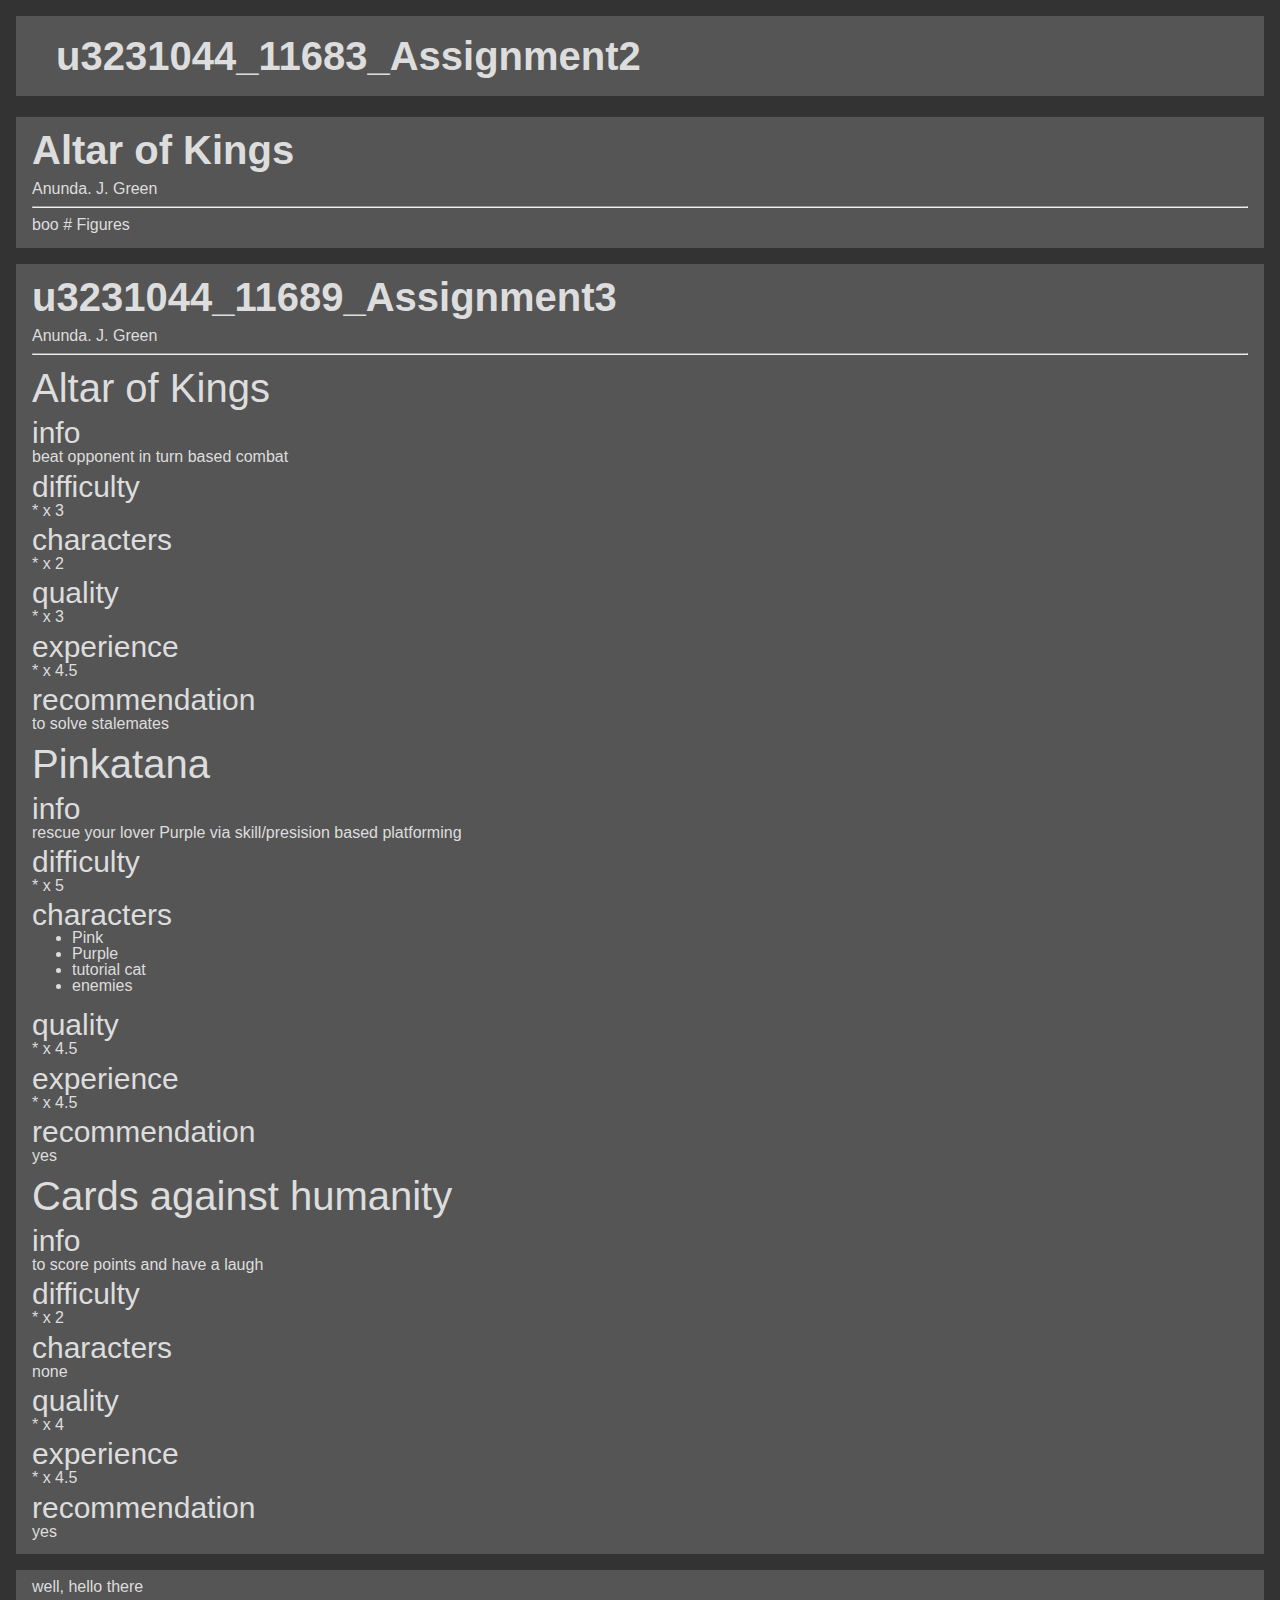
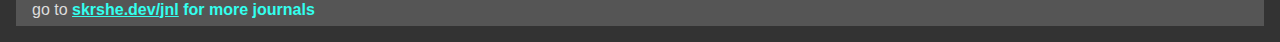
==== index.html @ a8693255 "inited" ====
<!DOCTYPE html>
<html>
    <head>
        <title>skrshe Journal</title>
        <meta charset="utf-8">
        <link rel="stylesheet" href="css/reset.css"/>
        <link rel="stylesheet" href="css/style.css"/>
    </head>
    <body>
        <div id="container">
            <header class="content">
                <b>u3231044_11683_Assignment2</b>
            </header>
            <br>
        <div class=content>
                        <b><h1 class="title">Altar of Kings</h1></b>
                                                <p class="author">Anunda. J. Green</p>
                                                <hr>
            <p>boo # Figures</p>
        </div>
        <br>
        <div class=content>
                        <b><h1 class="title">u3231044_11689_Assignment3</h1></b>
                                                <p class="author">Anunda. J. Green</p>
                                                <hr>
            <!---
            300-400x3 words (900-1200)

            write three short game analyses, identifying:
            - games player experience goal,
            - pro-social impact,
            - target audience,
            - most prominent formal or dramatic element.

            The three analyses should include:
            Your own game development
            A paper-based game of your choosing
            A digital game of your choosing

            Submission Requirements:
            journal named "u3231044_11689_Assignment2" with 3 posts containing rich media, such as images, gifs, and/or videos
            u7198321_11689_Assignment1
            --->
            <h1 id="altar-of-kings">Altar of Kings</h1>
            <h2 id="info">info</h2>
            <p>beat opponent in turn based combat</p>
            <h2 id="difficulty">difficulty</h2>
            <p>* x 3</p>
            <h2 id="characters">characters</h2>
            <p>* x 2</p>
            <h2 id="quality">quality</h2>
            <p>* x 3</p>
            <h2 id="experience">experience</h2>
            <p>* x 4.5</p>
            <h2 id="recommendation">recommendation</h2>
            <p>to solve stalemates</p>
            <h1 id="pinkatana">Pinkatana</h1>
            <h2 id="info-1">info</h2>
            <p>rescue your lover Purple via skill/presision based platforming</p>
            <h2 id="difficulty-1">difficulty</h2>
            <p>* x 5</p>
            <h2 id="characters-1">characters</h2>
            <ul>
            <li>Pink</li>
            <li>Purple</li>
            <li>tutorial cat</li>
            <li>enemies</li>
            </ul>
            <h2 id="quality-1">quality</h2>
            <p>* x 4.5</p>
            <h2 id="experience-1">experience</h2>
            <p>* x 4.5</p>
            <h2 id="recommendation-1">recommendation</h2>
            <p>yes</p>
            <h1 id="cards-against-humanity">Cards against humanity</h1>
            <h2 id="info-2">info</h2>
            <p>to score points and have a laugh</p>
            <h2 id="difficulty-2">difficulty</h2>
            <p>* x 2</p>
            <h2 id="characters-2">characters</h2>
            <p>none</p>
            <h2 id="quality-2">quality</h2>
            <p>* x 4</p>
            <h2 id="experience-2">experience</h2>
            <p>* x 4.5</p>
            <h2 id="recommendation-2">recommendation</h2>
            <p>yes</p>
        </div>
        <br>
            <footer class="content">
                <p> well, hello there</p>
                go to <a href="https://skrshe.dev/jnl">skrshe.dev/jnl<a> for more journals
            </footer>
        </div>
    </body>
</html>
---- css/style.css ----
body {
    font-family: Ubuntu, Calibri, sans-serif;
    color: #ddd;
    background-color: #333;
}

header, footer {
    padding ;
    margin 5px 5px;
}

ul, menu, dir {
    display: block;
    list-style-type: disc;
    margin-block-start: 1__qem;
    margin-block-end: 1em;
    margin-inline-start: 0;
    margin-inline-end: 0;
    padding-inline-start: 40px
}

ol {
    display: block;
    list-style-type: decimal;
    margin-block-start: 1__qem;
    margin-block-end: 1em;
    margin-inline-start: 0;
    margin-inline-end: 0;
    padding-inline-start: 40px
}

li {
    display: list-item;
    text-align: -webkit-match-parent;
}

a {
    color: #33ffee;
    font-weight: bold;
}

strong, b {
    font-weight: bold;
    margin: 100px 0;
}

em, i {
    font-weight: italic;
}

header, h1 {
    font-size: 2.5em; /* 40px/16=2.5em */
    padding: 5px 0;
    margin-bottom: 5px;
}

h2 {
    font-size: 1.875em; /* 30px/16=1.875em */
}

p {
    line-height: 115%;
    margin-bottom: 5px;
}

pre, code, tt {
    font-family: monospace;
    background-color: #333;
    padding: 5px 5px;
}

code, pre {
    line-height: 1.5em;
    padding: 0 5px;
    margin: 5px 0;
}

#container {
    padding: 1em
}
.content {
    background-color: #555;
    padding: 1em;
    padding: 0.5em 1em ;
}

iframe, img {
	top:0;
	left:0;
	position:relative;
	padding-top:30px;
	width:100%;
	/* height:100%; */
	overflow:hidden;
    border-style:none;
}

.centered {
    text-align:center;
}
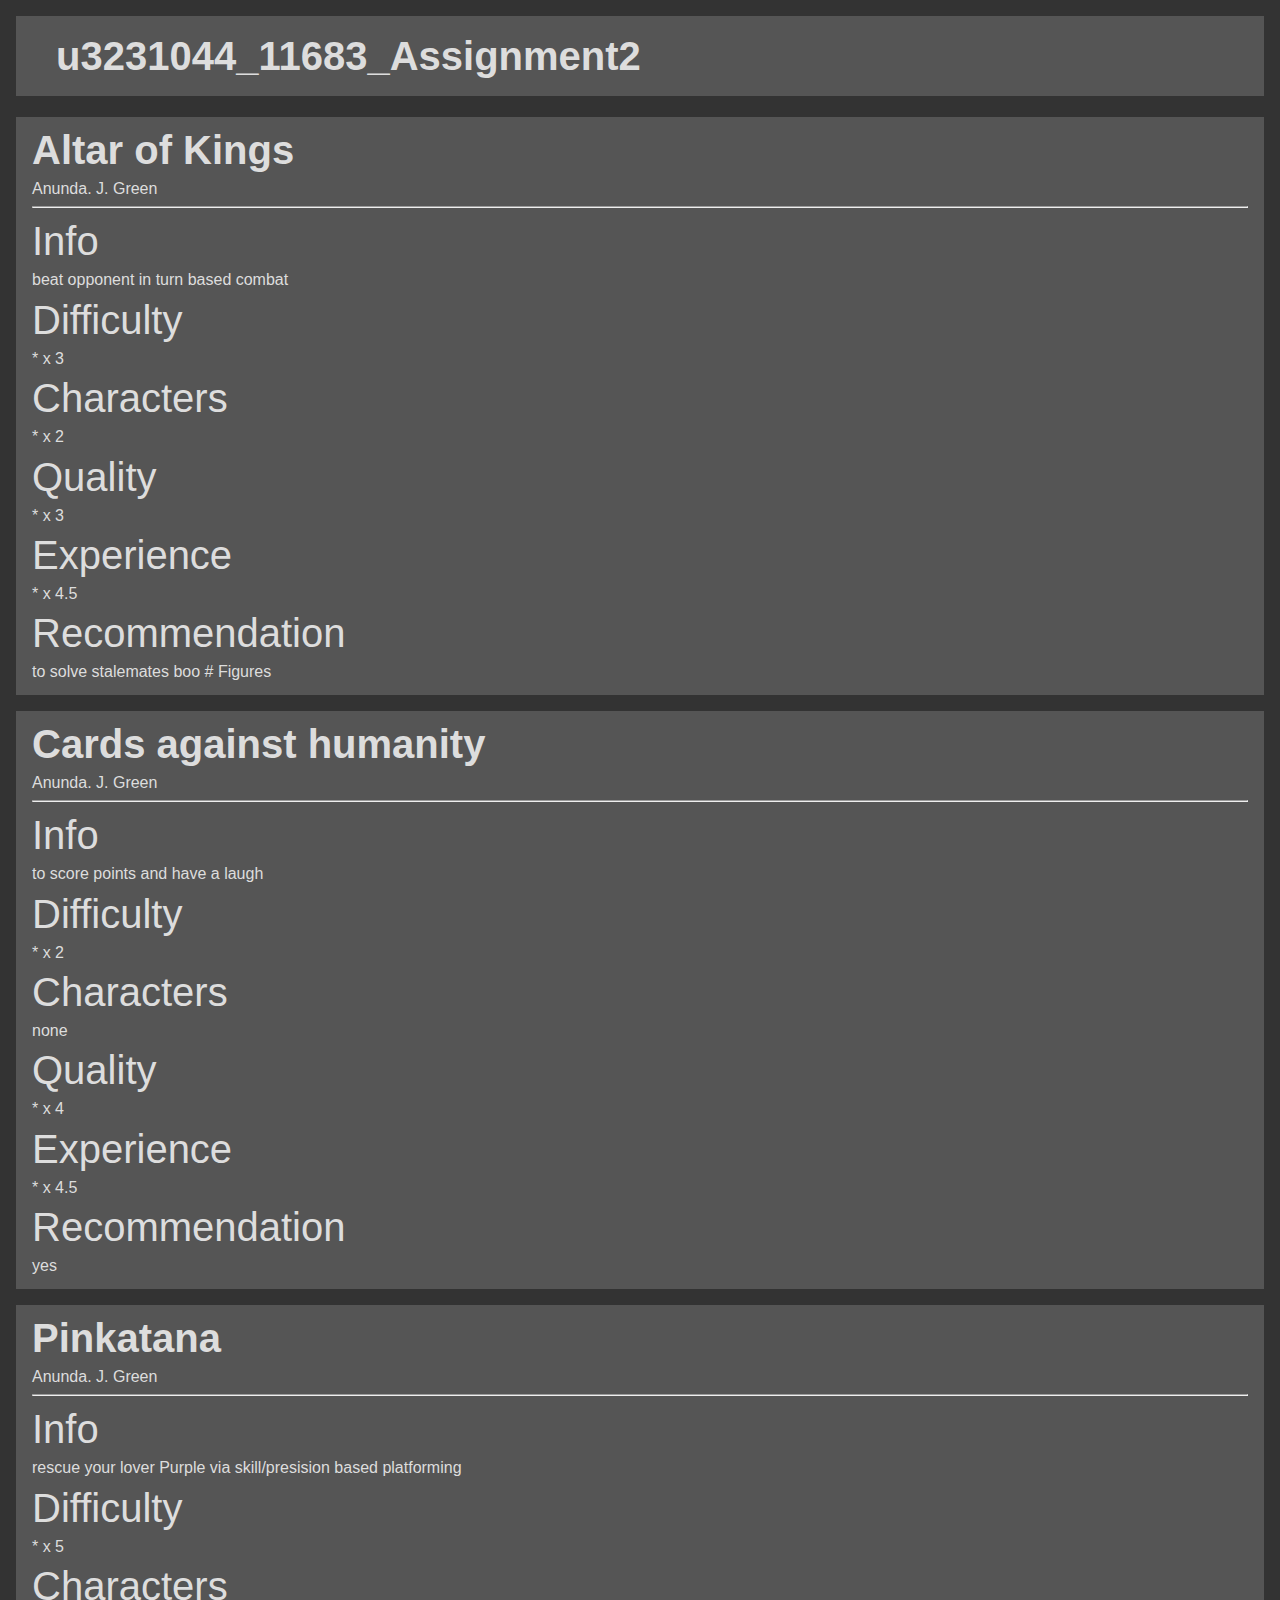
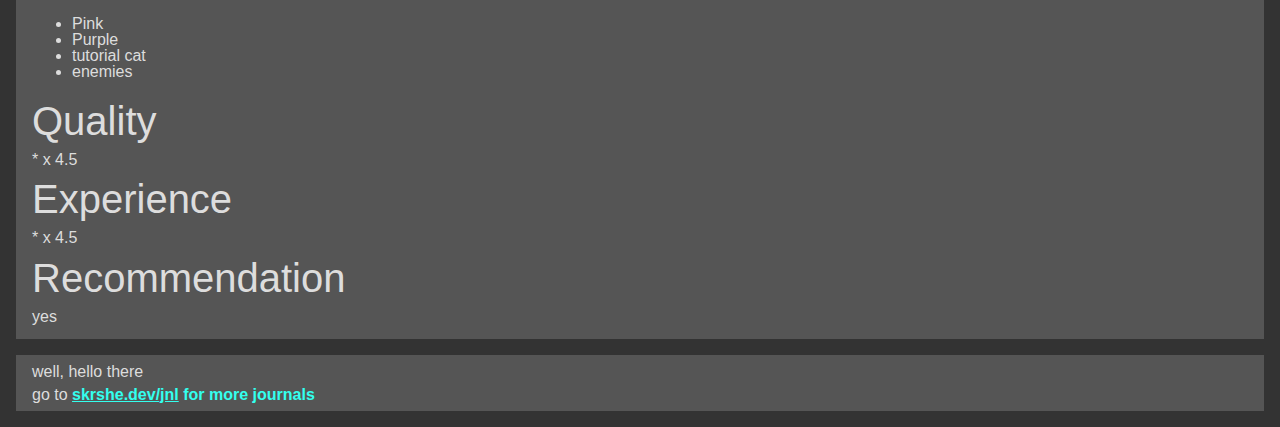
==== commit 29ba2a44: "separated reviews" ====
--- a/index.html
+++ b/index.html
@@ -16,11 +16,22 @@
                         <b><h1 class="title">Altar of Kings</h1></b>
                                                 <p class="author">Anunda. J. Green</p>
                                                 <hr>
-            <p>boo # Figures</p>
+            <h1 id="info">Info</h1>
+            <p>beat opponent in turn based combat</p>
+            <h1 id="difficulty">Difficulty</h1>
+            <p>* x 3</p>
+            <h1 id="characters">Characters</h1>
+            <p>* x 2</p>
+            <h1 id="quality">Quality</h1>
+            <p>* x 3</p>
+            <h1 id="experience">Experience</h1>
+            <p>* x 4.5</p>
+            <h1 id="recommendation">Recommendation</h1>
+            <p>to solve stalemates boo # Figures</p>
         </div>
         <br>
         <div class=content>
-                        <b><h1 class="title">u3231044_11689_Assignment3</h1></b>
+                        <b><h1 class="title">Cards against humanity</h1></b>
                                                 <p class="author">Anunda. J. Green</p>
                                                 <hr>
             <!---
@@ -41,49 +52,40 @@
             journal named "u3231044_11689_Assignment2" with 3 posts containing rich media, such as images, gifs, and/or videos
             u7198321_11689_Assignment1
             --->
-            <h1 id="altar-of-kings">Altar of Kings</h1>
-            <h2 id="info">info</h2>
-            <p>beat opponent in turn based combat</p>
-            <h2 id="difficulty">difficulty</h2>
-            <p>* x 3</p>
-            <h2 id="characters">characters</h2>
+            <h1 id="info">Info</h1>
+            <p>to score points and have a laugh</p>
+            <h1 id="difficulty">Difficulty</h1>
             <p>* x 2</p>
-            <h2 id="quality">quality</h2>
-            <p>* x 3</p>
-            <h2 id="experience">experience</h2>
+            <h1 id="characters">Characters</h1>
+            <p>none</p>
+            <h1 id="quality">Quality</h1>
+            <p>* x 4</p>
+            <h1 id="experience">Experience</h1>
             <p>* x 4.5</p>
-            <h2 id="recommendation">recommendation</h2>
-            <p>to solve stalemates</p>
-            <h1 id="pinkatana">Pinkatana</h1>
-            <h2 id="info-1">info</h2>
+            <h1 id="recommendation">Recommendation</h1>
+            <p>yes</p>
+        </div>
+        <br>
+        <div class=content>
+                        <b><h1 class="title">Pinkatana</h1></b>
+                                                <p class="author">Anunda. J. Green</p>
+                                                <hr>
+            <h1 id="info">Info</h1>
             <p>rescue your lover Purple via skill/presision based platforming</p>
-            <h2 id="difficulty-1">difficulty</h2>
+            <h1 id="difficulty">Difficulty</h1>
             <p>* x 5</p>
-            <h2 id="characters-1">characters</h2>
+            <h1 id="characters">Characters</h1>
             <ul>
             <li>Pink</li>
             <li>Purple</li>
             <li>tutorial cat</li>
             <li>enemies</li>
             </ul>
-            <h2 id="quality-1">quality</h2>
+            <h1 id="quality">Quality</h1>
             <p>* x 4.5</p>
-            <h2 id="experience-1">experience</h2>
+            <h1 id="experience">Experience</h1>
             <p>* x 4.5</p>
-            <h2 id="recommendation-1">recommendation</h2>
-            <p>yes</p>
-            <h1 id="cards-against-humanity">Cards against humanity</h1>
-            <h2 id="info-2">info</h2>
-            <p>to score points and have a laugh</p>
-            <h2 id="difficulty-2">difficulty</h2>
-            <p>* x 2</p>
-            <h2 id="characters-2">characters</h2>
-            <p>none</p>
-            <h2 id="quality-2">quality</h2>
-            <p>* x 4</p>
-            <h2 id="experience-2">experience</h2>
-            <p>* x 4.5</p>
-            <h2 id="recommendation-2">recommendation</h2>
+            <h1 id="recommendation">Recommendation</h1>
             <p>yes</p>
         </div>
         <br>
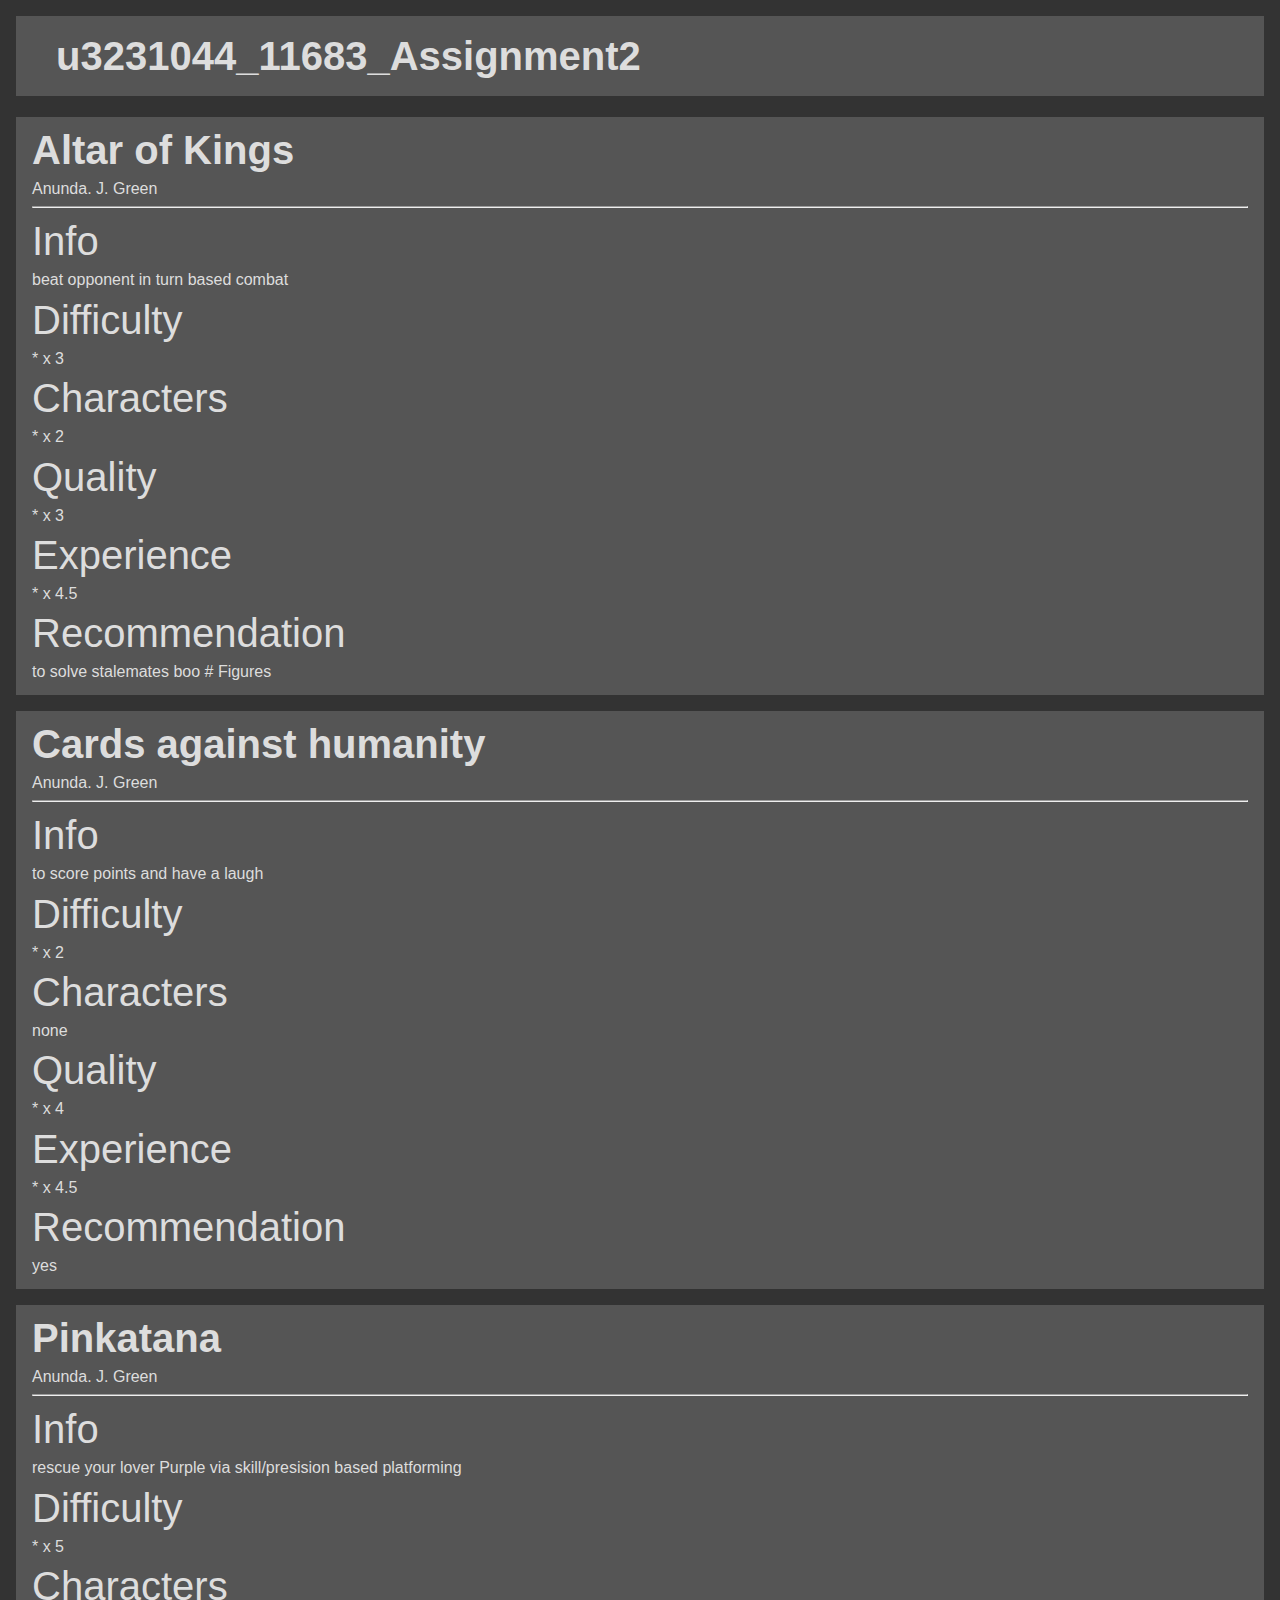
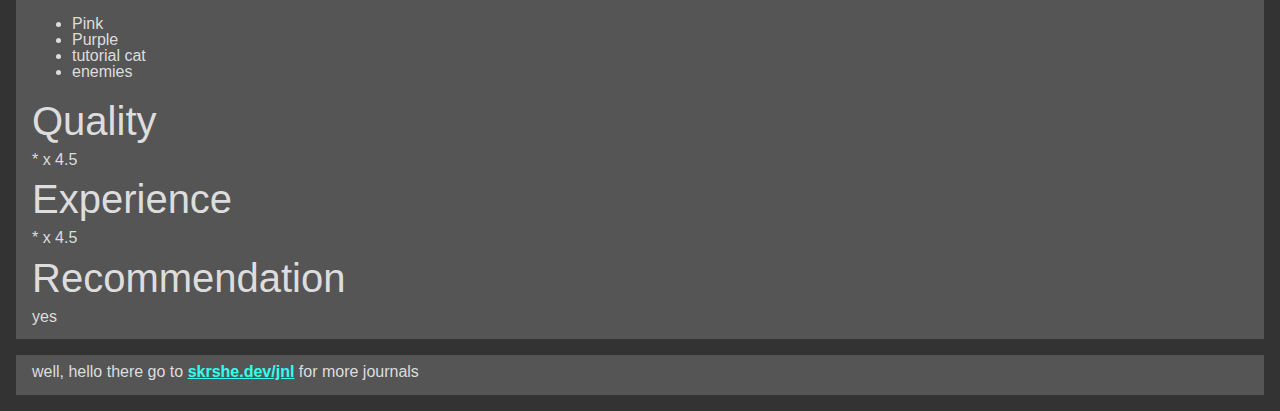
==== commit 93fe4ac2: "fix root link" ====
--- a/index.html
+++ b/index.html
@@ -90,8 +90,8 @@
         </div>
         <br>
             <footer class="content">
-                <p> well, hello there</p>
-                go to <a href="https://skrshe.dev/jnl">skrshe.dev/jnl<a> for more journals
+                <p>well, hello there
+                go to <a href="https://skrshe.dev/jnl">skrshe.dev/jnl</a> for more journals</p>
             </footer>
         </div>
     </body>
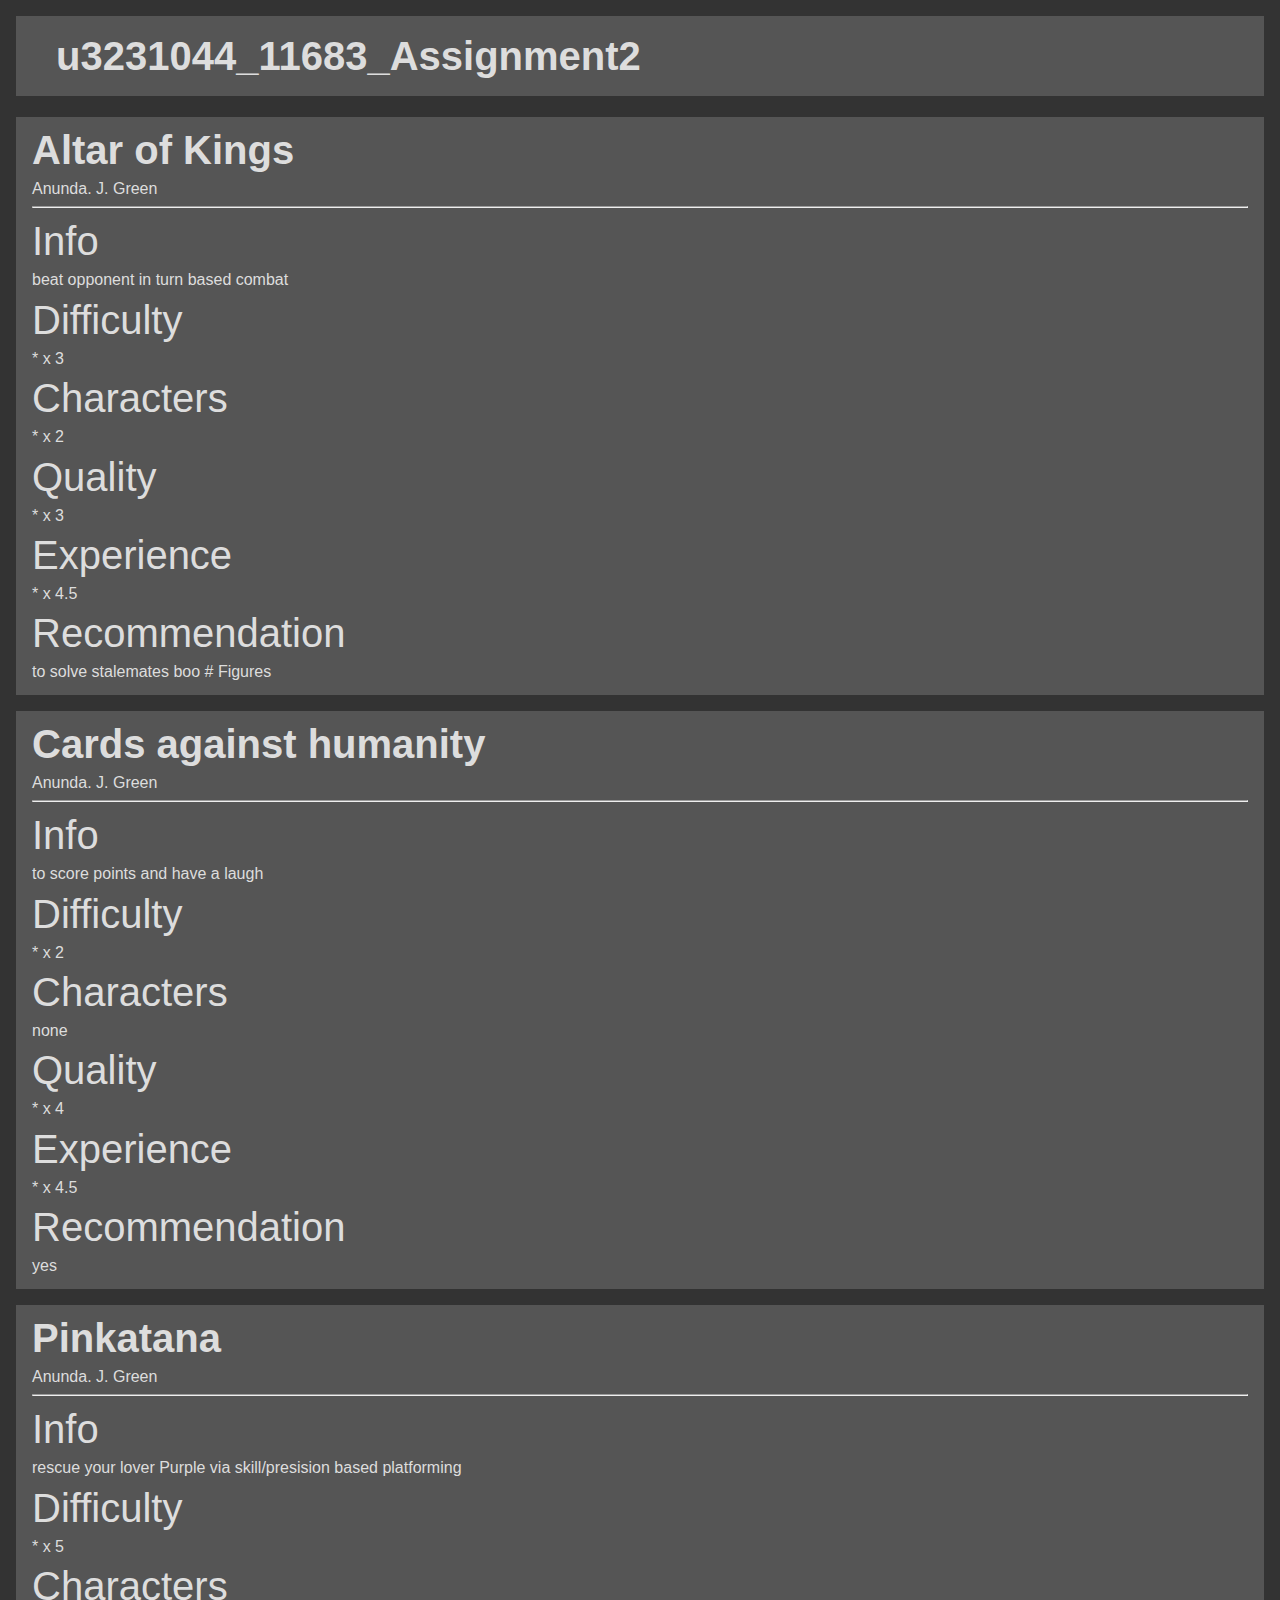
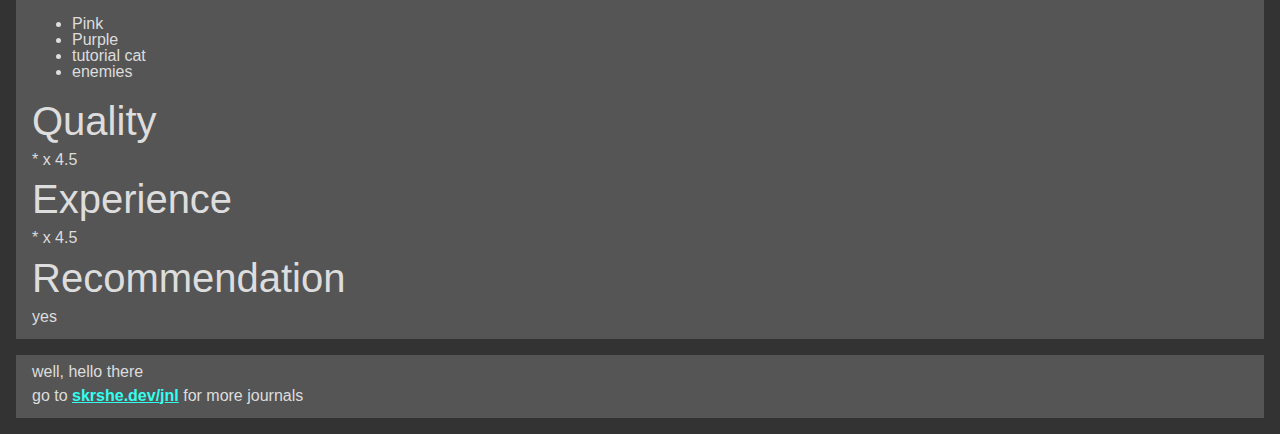
==== commit d2368d44: "realigning" ====
--- a/index.html
+++ b/index.html
@@ -90,8 +90,8 @@
         </div>
         <br>
             <footer class="content">
-                <p>well, hello there
-                go to <a href="https://skrshe.dev/jnl">skrshe.dev/jnl</a> for more journals</p>
+                <p>well, hello there</p>
+                <p>go to <a href="https://skrshe.dev/jnl">skrshe.dev/jnl</a> for more journals</p>
             </footer>
         </div>
     </body>
